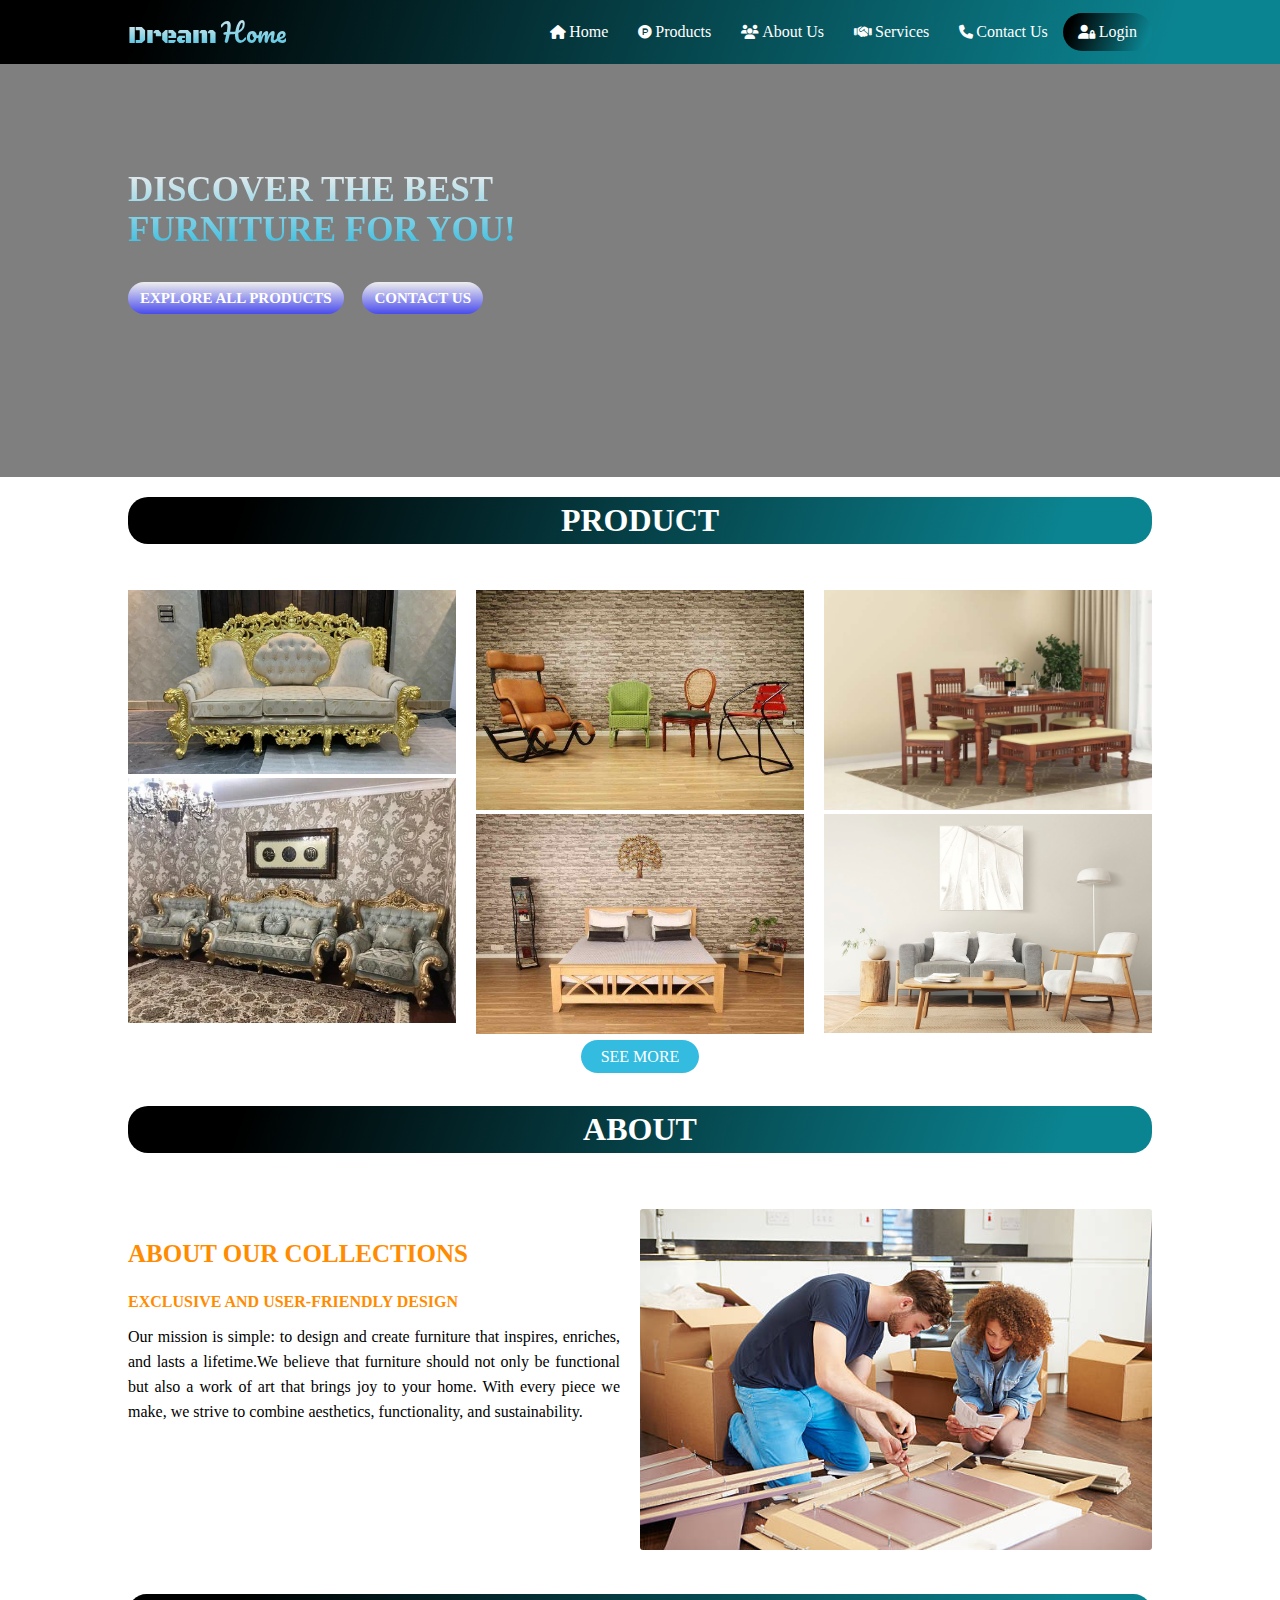
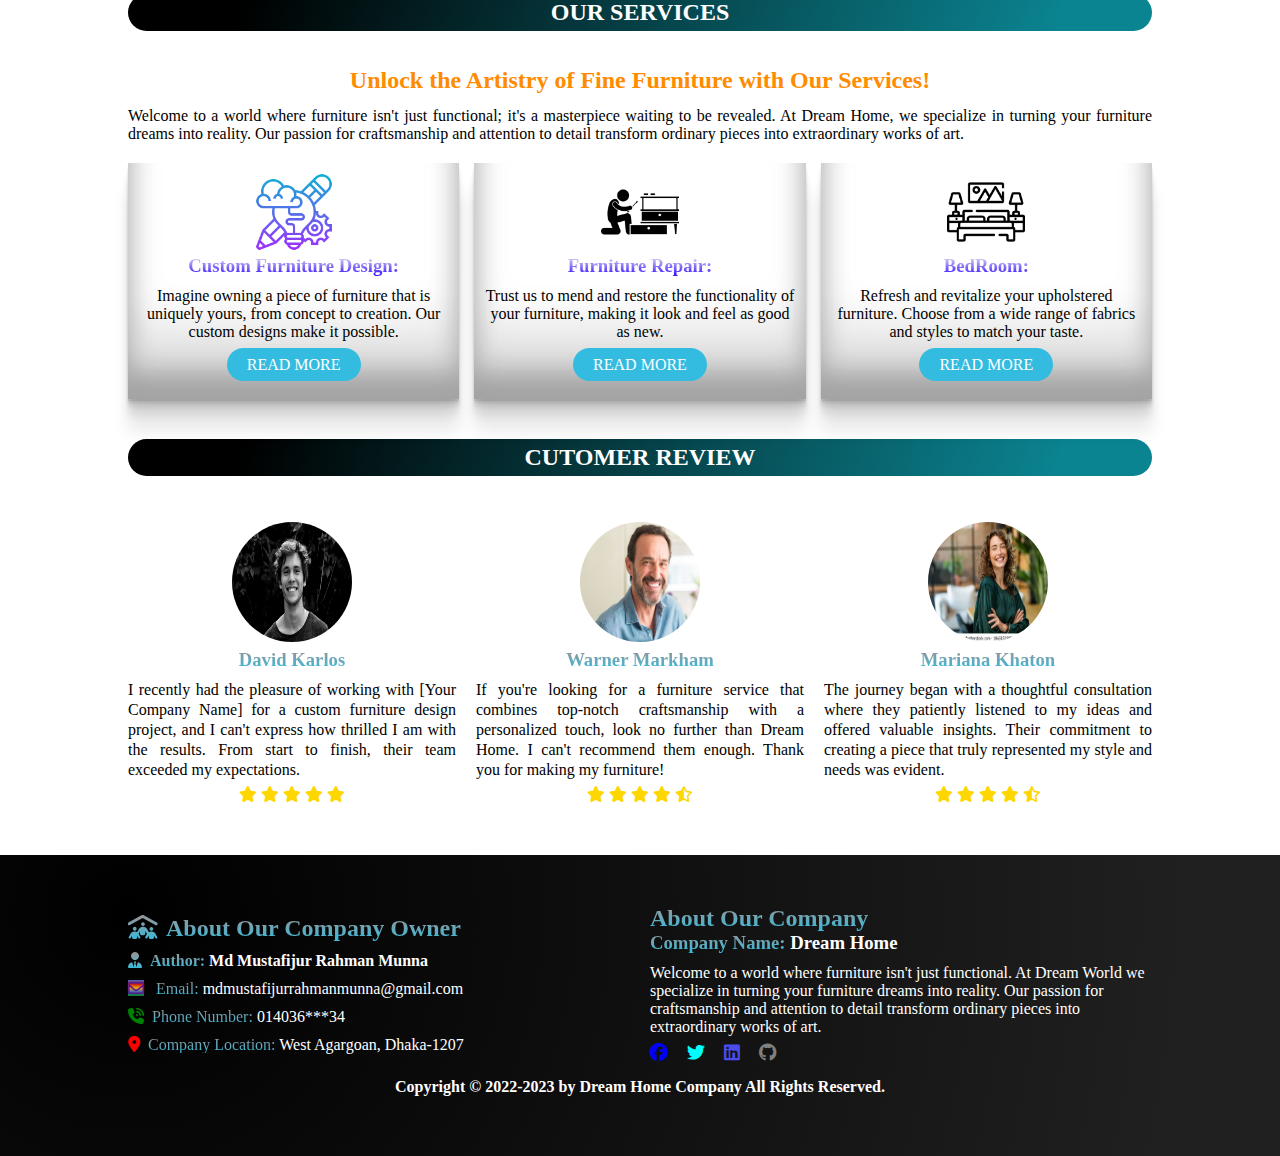
==== index.html @ e3e9b52a "service page compelet" ====
<!DOCTYPE html>
<html lang="en">

<head>
    <meta charset="UTF-8">
    <meta name="viewport" content="width=device-width, initial-scale=1.0">
    <title>Dream Home</title>
    <link rel="stylesheet" href="../css/style.css">
    <link rel="shortcut icon" href="/img/myPhoto/IMG_20230511_131146 (3).jpg" type="image/x-icon">
    <!-- font awesome link with js script formate  -->
    <!-- <script src="https://kit.fontawesome.com/9ce82b2c02.js" crossorigin="anonymous"></script> -->
    <!-- font awesome with css link  -->
    <!-- <link rel="stylesheet" href="path/to/font-awesome/css/font-awesome.min.css"> -->
    <link rel="stylesheet" href="https://cdnjs.cloudflare.com/ajax/libs/font-awesome/6.4.2/css/all.min.css" />
</head>

<body>
    <!-- nav bar start  -->
    <nav>
        <div class="container">
            <div class="nav_container">
                <!-- Logo part -->
                <div class="logo">
                    <a href="/"><span class="first">Dream</span> <span class="last">Home</span></a>
                </div>

                <!-- menu part -->
                <div class="main_menu">
                    <ul>
                        <li><a href="/"><i class="fa-solid fa-house icons"></i>Home</a></li>
                        <!-- <li><a href="#"><i class="fa-regular fa-id-badge icons"></i>Gallery</a></li> -->
                        <li><a href="/products.html"><i class="fa-brands fa-product-hunt icons"></i>Products</a></li>
                        <li><a href="/about.html"><i class="fa-solid fa-users icons"></i>About Us</a></li>
                        <li><a href="/services.html"><i class="fa-solid fa-handshake icons"></i>Services</a></li>
                        <li><a href="/contact.html"><i class="fa-solid fa-phone icons"></i>Contact Us</a></li>
                        <li><a href="/login.html" class="active"><i class="fa-solid fa-user-lock icons"></i>Login</a></li>
                    </ul>
                </div>
            </div>
        </div>
    </nav>
    <!-- navbar end  -->

    <main>
        <!-- banner part start -->
        <section id="banner">
            <div class="banner_overlay">
                <div class="container">
                    <div class="banner_content">
                        <h1>Discover The Best <br> Furniture For You!</h1>
                        <div class="btn_icon">
                            <a href="#">Explore All Products</a>
                            <a class="contact" href="#">Contact Us</a>
                        </div>
                    </div>
                </div>
            </div>
        </section>
        <!-- banner part end -->

        <!-- product part start  -->
        <section id="product">
            <div class="container">
                <!-- heading  -->
                <div class="product_heading">
                    <h1>product</h1>
                </div>

                <!-- funny part -->
                <div class="funny">
                    <div class="child_funny funny1"></div>
                    <div class="child_funny funny2"></div>
                    <div class="child_funny funny3"></div>
                </div>

                <div class="product_main">
                    <!-- first product div  -->
                    <div class="product_first img_width">
                        <img src="/img/gallery/sofa2.jpg" alt="">
                        <img src="/img/gallery/sofa.jpg" alt="">
                    </div>

                    <!-- second prodcut div  -->
                    <div class="product_second img_width">
                        <img src="/img/gallery/vyom-design-chairs_1.jpg" alt="">
                        <img src="/img/gallery/vyom-design-bed-wood.jpg" alt="">
                        <!-- <img src="/img/gallery/T4FCFFS3.jpg" alt=""> -->
                    </div>

                    <!-- third product div  -->
                    <div class="product_third img_width">
                        <img src="/img/gallery/muskan1.jpg" alt="">
                        <img src="/img/gallery/p-464-td-0170-04_1.jpg" alt="">
                    </div>

                </div>

                <div class="seeMore">
                    <a href="#">see more</a>
                </div>

            </div>
        </section>
        <!-- product part end  -->

        <!-- about part start  -->
        <section id="about">
            <div class="container">
                <!-- heading  -->
                <div class="about_heading">
                    <h1>About</h1>
                </div>

                <!-- funny part -->
                <div class="funny">
                    <div class="child_funny funny1"></div>
                    <div class="child_funny funny2"></div>
                    <div class="child_funny funny3"></div>
                </div>

                <div class="main_about">
                    <div class="about_content">
                        <h3 class="collection">ABOUT OUR COLLECTIONS</h3>
                        <p class="about_titel">EXCLUSIVE AND USER-FRIENDLY DESIGN</p>
                        <p>Our mission is simple: to design and create furniture that inspires, enriches, and lasts a
                            lifetime.We believe that furniture should not only be functional but also a work of art
                            that brings joy to your home. With every piece we make, we strive to combine aesthetics,
                            functionality, and sustainability.</p>
                    </div>
                    <div class="about_img">
                        <img src="/img/furnitureCreate.jpg" alt="">
                        <div class="about_overlay"></div>
                    </div>
                </div>
            </div>
            <div class="clear"></div>
        </section>
        <!-- about part end  -->
        <!-- service part start  -->
        <section id="service">
            <div class="container">
                <!-- heading  -->
                <div class="service_heading">
                    <h2>our services</h2>
                </div>

                <!-- funny part -->
                <div class="funny">
                    <div class="child_funny funny1"></div>
                    <div class="child_funny funny2"></div>
                    <div class="child_funny funny3"></div>
                </div>

                <div class="service_heading_content">
                    <h2 class="service_titel">
                        Unlock the Artistry of Fine Furniture with Our Services!
                    </h2>
                    <p>Welcome to a world where furniture isn't just functional; it's a masterpiece waiting to be
                        revealed. At Dream Home, we specialize in turning your furniture dreams into reality.
                        Our passion for craftsmanship and attention to detail transform ordinary pieces into
                        extraordinary works of art.</p>
                </div>

                <div class="service_main">
                    <div class="service_card">
                        <img src="/img/icons/design-thinking.png" alt="">
                        <h3>Custom Furniture Design:</h3>
                        <p> Imagine owning a piece of furniture that is uniquely yours, from concept to creation.
                            Our
                            custom designs make it possible.</p>
                        <div class="readMore">
                            <a href="#">Read More</a>
                        </div>
                    </div>

                    <div class="service_card middel_card">
                        <img src="/img/icons/man.png" alt="">
                        <h3>Furniture Repair:</h3>
                        <p> Trust us to mend and restore the functionality of your furniture, making it look and feel as
                            good as new.</p>
                        <div class="readMore">
                            <a href="#">Read More</a>
                        </div>
                    </div>

                    <div class="service_card">
                        <img src="/img/icons/bedroom.png" alt="">
                        <h3>BedRoom: </h3>
                        <p>Refresh and revitalize your upholstered furniture. Choose from a wide range of fabrics and
                            styles to match your taste.</p>
                        <div class="readMore">
                            <a href="#">Read More</a>
                        </div>
                    </div>


                </div>
            </div>
        </section>
        <!-- service part end  -->

        <!-- customer review part start  -->
        <section id="customer">
            <div class="container">
                <!-- heading  -->
                <div class="about_heading">
                    <h2>Cutomer Review</h2>
                </div>

                <!-- funny part -->
                <div class="funny">
                    <div class="child_funny funny1"></div>
                    <div class="child_funny funny2"></div>
                    <div class="child_funny funny3"></div>
                </div>

                <div class="customer_main">
                    <div class="cutomer_review">
                        <div class="customer_img">
                            <img src="/img/cutomer1.jpg" alt="">
                        </div>
                        <div class="customer_content">
                            <h3>David Karlos</h3>
                            <p>I recently had the pleasure of working with [Your Company Name] for a custom furniture
                                design
                                project, and I can't express how thrilled I am with the results. From start to finish,
                                their
                                team exceeded my expectations.</p>
                        </div>
                        <div class="star_icon">
                            <i class="fa-solid fa-star"></i>
                            <i class="fa-solid fa-star"></i>
                            <i class="fa-solid fa-star"></i>
                            <i class="fa-solid fa-star"></i>
                            <i class="fa-solid fa-star"></i>
                        </div>
                    </div>

                    <div class="cutomer_review">
                        <div class="customer_img">
                            <img src="/img/customer2.jpg" alt="">
                        </div>
                        <div class="customer_content">
                            <h3>Warner Markham</h3>
                            <p>If you're looking for a furniture service that combines top-notch craftsmanship with a
                                personalized touch, look no further than Dream Home. I can't recommend them
                                enough. Thank you for making my furniture!</p>
                        </div>
                        <div class="star_icon">
                            <i class="fa-solid fa-star"></i>
                            <i class="fa-solid fa-star"></i>
                            <i class="fa-solid fa-star"></i>
                            <i class="fa-solid fa-star"></i>
                            <i class="fa-regular fa-star-half-stroke"></i>
                        </div>
                    </div>

                    <div class="cutomer_review">
                        <div class="customer_img">
                            <img src="/img/cutomer3.jpg" alt="">
                        </div>
                        <div class="customer_content">
                            <h3>Mariana Khaton</h3>
                            <p>The journey began with a thoughtful consultation where they patiently listened to my
                                ideas and offered valuable insights. Their commitment to creating a piece that truly
                                represented my style and needs was evident.</p>
                        </div>
                        <div class="star_icon">
                            <i class="fa-solid fa-star"></i>
                            <i class="fa-solid fa-star"></i>
                            <i class="fa-solid fa-star"></i>
                            <i class="fa-solid fa-star"></i>
                            <i class="fa-regular fa-star-half-stroke"></i>
                        </div>
                    </div>

                </div>
            </div>
        </section>
        <!-- customer review part end -->
    </main>

    <!-- footer page start  -->
    <footer>
        <div class="container">
            <div class="footer_container">
                <div class="footer_main">
                    <div class="footer_info">
                        <!-- <div class="own_img">
                            <img src="/img/myPhoto/IMG_20230511_131146 (3).jpg" alt="">
                        </div> -->
                        <div class="own_content">
                            <h2 class="company_titel"><i class="fa-solid fa-people-roof"></i>About Our Company Owner
                            </h2>
                            <h4><span class="company_titel"><i class="fa-solid fa-user-tie"></i>Author: </span><span>Md
                                    Mustafijur Rahman Munna</span></h4>
                            <a href=""><i class="fa-regular fa-envelope"></i> <span class="company_titel">Email: </span>
                                <span style="color: white;">mdmustafijurrahmanmunna@gmail.com</span></a>
                            <p><i class="fa-solid fa-phone-volume"></i><span class="company_titel">Phone Number:
                                </span>014036***34</p>
                            <p><i class="fa-solid fa-location-dot"></i><span class="company_titel">Company
                                    Location:</span>
                                West Agargoan, Dhaka-1207</p>
                        </div>
                    </div>
                    <div class="footer_info">
                        <div class="company_details">
                            <h2 class="company_titel">About Our Company</h2>
                            <h3><span class="company_titel">Company Name:</span> Dream Home</h3>
                            <p>Welcome to a world where furniture isn't just functional. At Dream World we specialize in
                                turning your furniture dreams into reality. Our passion for craftsmanship and attention
                                to
                                detail transform ordinary pieces into extraordinary works of art.</p>

                            <div class="socal_icon">
                                <a href="https://www.facebook.com/"> <i class="fa-brands fa-facebook"></i></a>
                                <a href="https://twitter.com/"><i class="fa-brands fa-twitter"></i></a>
                                <a href="https://www.linkedin.com/"><i class="fa-brands fa-linkedin"></i></a>
                                <a href="https://github.com/"><i class="fa-brands fa-github"></i></a>
                            </div>
                        </div>
                    </div>
                </div>
                <h4 class="privacy">Copyright &copy; 2022-2023 by Dream Home Company All Rights Reserved.</h4>
            </div>
        </div>
    </footer>
    <!-- footer page end -->
</body>


</html>
---- css/style.css ----
@import url('https://fonts.googleapis.com/css2?family=Black+Ops+One&family=Pacifico&display=swap');
/* font-family: 'Black Ops One', cursive;
font-family: 'Pacifico', cursive; */

* {
    padding: 0;
    margin: 0;
    outline: 0;
}

body {
    box-sizing: border-box;
    /* background: radial-gradient(circle at 10% 20%, rgb(0, 0, 0) 0%, rgb(32, 32, 32) 90.2%); */
}

.first {
    font-family: 'Black Ops One', cursive;
    background: -webkit-linear-gradient(#eee, #33bcdf);
    -webkit-background-clip: text;
    -webkit-text-fill-color: transparent;
    font-size: 25px;
}

.last {
    background: -webkit-linear-gradient(#eee, #33bcdf);
    -webkit-background-clip: text;
    -webkit-text-fill-color: transparent;
    font-family: 'Pacifico', cursive;
    font-size: 25px;
}

ul {
    list-style: none;
}

a,
a:hover {
    text-decoration: none;
}

nav {
    width: 100%;
    background: linear-gradient(109.6deg, rgb(0, 0, 0) 11.2%, rgb(11, 132, 145) 91.1%);
    position: fixed;
}

.container {
    width: 80%;
    margin: 0 auto;
}

.nav_container {
    display: flex;
    justify-content: space-between;
    align-items: center;
    padding: 10px 0;
}

.main_menu ul {
    display: flex;
    justify-content: center;
    align-items: center;
}

/* .main_menu ul li {
    margin-right: 2px;

} */

.main_menu ul li a {
    color: white;
    display: block;
    padding: 10px 15px;
    border-radius: 20px;

}

.main_menu ul li a:hover,
.active {
    background: linear-gradient(109.6deg, rgb(0, 0, 0) 11.2%, rgb(11, 132, 145) 91.1%);
}

.main_menu ul li a:focus {
    background: linear-gradient(109.6deg, rgb(0, 0, 0) 11.2%, rgb(11, 132, 145) 91.1%);
}

.icons {
    color: white;
    margin-right: 3px;
    font-size: 14px;
}


#banner {
    animation: munna 3.5s ease-in-out 0.3s infinite alternate;
    margin-bottom: 20px;
}

.banner_overlay {
    padding: 170px 0;
    background-color: rgba(0, 0, 0, 0.5);
}


@keyframes munna {
    from {
        /* background-color: brown; */
        background-image: url(/img/banner3.jpg);
        background-repeat: no-repeat;
        background-position: center;
        background-size: cover;
        object-fit: cover;
    }

    to {
        /* background-color: darkmagenta; */
        background-image: url(/img/banner.jpg);
        background-repeat: no-repeat;
        background-position: center;
        background-size: cover;
        object-fit: cover;
    }
}

.banner_content h1 {
    text-transform: uppercase;
    font-size: 35px;
    background: -webkit-linear-gradient(#eee, #33bcdf);
    -webkit-background-clip: text;
    -webkit-text-fill-color: transparent;
    margin-bottom: 40px;
}

.banner_content a {
    /* background:linear-gradient(#007991, #78ffd6); */
    background: -webkit-linear-gradient(#eee, #4a4cec);
    padding: 8px 12px;
    border-radius: 30px;
    color: white;
    font-weight: bold;
    transition: all linear 0.5s;
}

.banner_content a:hover {
    color: blue;
    background: linear-gradient(68.6deg, rgb(252, 165, 241) 1.8%, rgb(181, 255, 255) 100.5%);
    transition: all linear 0.5s;
}

.btn_icon {
    text-transform: uppercase;
    font-size: 15px;
}

.contact {
    margin-left: 15px;
}

/* banner part end  */

#product {
    margin-bottom: 40px;
}

.product_heading,
.about_heading,
.service_heading {
    width: 100%;
    text-align: center;
    background: linear-gradient(109.6deg, rgb(0, 0, 0) 11.2%, rgb(11, 132, 145) 91.1%);
    border-radius: 20px;
    /* background: -webkit-linear-gradient(#eee, #33bcdf); */
    padding: 5px 0;
    color: white;
    text-transform: uppercase;
}

.funny {
    width: 100%;
    display: inline-flex;
    justify-content: center;
    align-items: center;
    margin: 8px 0;
}


.funny1 {
    animation: munna1 0.5s ease-in-out 0.3s infinite alternate;
    width: 20px;
    height: 20px;
    border-radius: 50%;
}

.funny2 {
    animation: munna2 0.5s ease-in-out 0.3s infinite alternate;
    width: 20px;
    height: 20px;
    border-radius: 50%;
    margin: 0 8px;
}

.funny3 {
    animation: munna3 0.5s ease-in-out 0.3s infinite alternate;
    width: 20px;
    height: 20px;
    border-radius: 50%;
}

/* animation part  */

@keyframes munna1 {
    from {
        background: linear-gradient(109.6deg, rgb(0, 0, 0) 11.2%, rgb(11, 132, 145) 91.1%)
    }

    to {
        background: linear-gradient(109.6deg, rgb(0, 0, 0) 11.2%, rgb(35, 184, 102) 91.1%);
    }
}


@keyframes munna2 {
    from {

        background: linear-gradient(109.6deg, rgb(0, 0, 0) 11.2%, rgb(35, 184, 102) 91.1%);
    }

    to {
        background: linear-gradient(109.6deg, rgb(0, 0, 0) 11.2%, rgb(11, 132, 145) 91.1%);
    }
}

@keyframes munna3 {
    from {
        background: linear-gradient(109.6deg, rgb(0, 0, 0) 11.2%, rgb(11, 132, 145) 91.1%);
    }

    to {
        background: linear-gradient(109.6deg, rgb(55, 35, 236) 11.2%, rgb(66, 229, 235) 91.1%);
    }
}

/* animation part end  */

.product_main {
    /* width: 100%; */
    /* height: 100vh; */
    display: flex;
    margin-top: 10px;
    flex-wrap: wrap;
}

.product_first {
    width: 32%;
}

.product_second {
    width: 32%;
    margin: 0 2%;
}

.product_third {
    width: 32%;
}

.img_width img {
    width: 100%;
}

.seeMore {
    text-align: center;
    margin: 10px 0;
}

.seeMore a {
    color: white;
    background-color: #33bcdf;
    padding: 8px 20px;
    border-radius: 30px;
    text-transform: uppercase;
}

.seeMore a:hover {
    background: linear-gradient(68.6deg, rgb(252, 165, 241) 1.8%, rgb(181, 255, 255) 100.5%);
    color: blue;
}

/* product style end  */

/* about style start  */

#about {
    margin-bottom: 40px;
}

.main_about {
    /* display: flex;
    justify-content: center;
    align-items: center; */
    margin-top: 20px;
}

/* extra work  */
.clear {
    clear: both;
}

/* extra work  */

.about_content {
    float: left;
    width: 50%;
    line-height: 50px;
    margin-top: 20px;
}

.about_content p {
    text-align: justify;
    padding-right: 20px;
    line-height: 25px;
}

.collection {
    color: darkorange;
    font-size: 25px;
}

.about_titel {
    color: darkorange;
    font-weight: bold;
}

.about_content h3 {
    margin-bottom: 8px;
}

.about_img {
    width: 50%;
    float: left;
    /* position: relative; */
}

.about_img img {
    width: 100%;
    border-radius: 3px;
}

.about_overlay {
    /* position: absolute; */
    top: 0;
    left: 0;
    width: 100%;
    height: 100%;
    background-color: rgba(0, 0, 0, 0.5);
    border-radius: 3px;
    /* transform: scale(0);
    overflow: hidden;
    transition: all linear 0.7; */
}

/* .about_img:hover .about_overlay{
    transform: scale(1);
    transition: all linear 0.7;
} */

/* about part end  */

/* service part start  */

#service {
    margin-bottom: 40px;
}

.service_heading_content {
    margin-bottom: 5px;
}

.service_heading_content p {
    text-align: justify;
}

.service_titel {
    color: darkorange;
    padding-bottom: 3px;
    text-align: center;
}

.service_main {
    display: grid;
    grid-template-columns: repeat(3, 1fr);
    gap: 15px;
    margin-top: 20px;
}

.service_card {
    text-align: center;
    padding: 10px;
    /* box-shadow: rgba(50, 50, 93, 0.25) 0px 30px 60px -12px inset, rgba(0, 0, 0, 0.3) 0px 18px 36px -18px inset; */
    /* box-shadow: rgba(0, 0, 0, 0.56) 0px 22px 70px 4px; */
    /* box-shadow: rgba(0, 0, 0, 0.35) 0px 5px 15px; */
    box-shadow: rgba(0, 0, 0, 0.17) 0px -23px 25px 0px inset, rgba(0, 0, 0, 0.15) 0px -36px 30px 0px inset, rgba(0, 0, 0, 0.1) 0px -79px 40px 0px inset, rgba(0, 0, 0, 0.06) 0px 2px 1px, rgba(0, 0, 0, 0.09) 0px 4px 2px, rgba(0, 0, 0, 0.09) 0px 8px 4px, rgba(0, 0, 0, 0.09) 0px 16px 8px, rgba(0, 0, 0, 0.09) 0px 32px 16px;
    transition: transform .2s;
    
}

.service_card:hover {
    transform: scale(1.05);
}

.service_card img {
    width: 25%;
}

.service_card h3 {
    background: -webkit-linear-gradient(#eee, #2600ff);
    -webkit-background-clip: text;
    -webkit-text-fill-color: transparent;
}

.readMore {
    margin: 15px 0;
}

.readMore a {
    margin-top: 15px;
    color: white;
    background-color: #33bcdf;
    padding: 8px 20px;
    border-radius: 30px;
    text-transform: uppercase;
}

.readMore a:hover {
    background: linear-gradient(68.6deg, rgb(252, 165, 241) 1.8%, rgb(181, 255, 255) 100.5%);
    color: blue;
}

/* service part end */

/* customer review style start */

#customer {
    margin-bottom: 40px;
}

.customer_main {
    display: grid;
    grid-template-columns: repeat(3, 1fr);
    gap: 20px;
    text-align: center;
    line-height: 20px;
}

.cutomer_review {
    margin: 10px 0;
}

.customer_img {
    width: 120px;
    height: 120px;
    margin: 0 auto;
    padding-bottom: 5px;
}

.customer_img img {
    width: 100%;
    height: 100%;
    border-radius: 50%;
}

.customer_content p {
    text-align: justify;
    padding-bottom: 5px;
}

.customer_content h3 {
    margin: 3px 0;
    background: -webkit-linear-gradient(#9c9393, #33bcdf);
    -webkit-background-clip: text;
    -webkit-text-fill-color: transparent;
}

.star_icon {
    color: gold;
}

/* customer review style end */

/* footer section start  */
footer {
    background: radial-gradient(circle at 10% 20%, rgb(0, 0, 0) 0%, rgb(32, 32, 32) 90.2%);
    width: 100%;
    /* height: 280px; */
}

.footer_container {
    padding: 50px 0;
}

.footer_main {
    display: grid;
    grid-template-columns: repeat(2, 1fr);
    gap: 20px;
    color: white;
    align-items: center;

}

.own_content h2,
h4 {
    margin-bottom: 10px;
}

.own_content a,
p {
    margin-top: 10px;
}

.company_titel {
    background: -webkit-linear-gradient(#9c9393, #33bcdf);
    -webkit-background-clip: text;
    -webkit-text-fill-color: transparent;
}

.fa-people-roof {
    margin-right: 8px;
    color: darkorange;
}

.fa-user-tie {
    margin-right: 8px;
    color: cadetblue;
}

.fa-envelope {
    margin-right: 8px;
    background: linear-gradient(rgb(62, 101, 207), rgb(199, 22, 16), rgb(242, 166, 12), rgb(59, 96, 196), rgb(8, 133, 27));
}

.fa-phone-volume {
    margin-right: 8px;
    color: green;
}

.fa-location-dot {
    margin-right: 8px;
    color: red;
}

.socal_icon {
    margin-top: 8px;
}

.socal_icon .fa-brands {
    padding-right: 15px;
    font-size: 18px;
}

.fa-facebook {
    color: blue;
}

.fa-twitter {
    color: cyan;
}

.fa-linkedin {
    color: #4a4cec;
}

.fa-github {
    color: gray;
}

.privacy {
    color: white;
    text-align: center;
    margin-top: 15px;
}

/* footer section end */


/* multipage produc style start  */
#multi_product {
    padding-top: 80px;
}

.product_cards {
    display: grid;
    grid-template-columns: repeat(3, 1fr);
    gap: 20px;
    /* display: flex;
    justify-content: space-between;
    align-items: center;
    flex-wrap: wrap; */
}

.product_card {
    box-shadow: rgba(0, 0, 0, 0.25) 0px 54px 55px, rgba(0, 0, 0, 0.12) 0px -12px 30px, rgba(0, 0, 0, 0.12) 0px 4px 6px, rgba(0, 0, 0, 0.17) 0px 12px 13px, rgba(0, 0, 0, 0.09) 0px -3px 5px;
    padding: 10px;
    border-radius: 20px;
    margin: 10px 0;
    /* align-items: center; */
    display: flex;
    flex-direction: column;
}

.product_card img {
    width: 100%;
    height: 200px;
    border-radius: 20px;
    margin-bottom: 10px;
}

.buy_btn {
    display: inline-flex;
    padding: 10px 30px;
    background-color: #33bcdf;
    border-radius: 30px;
    text-transform: uppercase;
    font-weight: bold;
}

.btn {
    text-align: center;
    margin-top: auto;
    padding-top: 10px;
}

/* 
.buy_btn a {
    color: white;
} */

.buy_btn:hover {
    background: linear-gradient(68.6deg, rgb(252, 165, 241) 1.8%, rgb(181, 255, 255) 100.5%);
    color: blue;
}

/* multipage produc style end */

/* multi service style start  */
.multi_service{
    padding-top: 80px;
}
/* multi service style end */
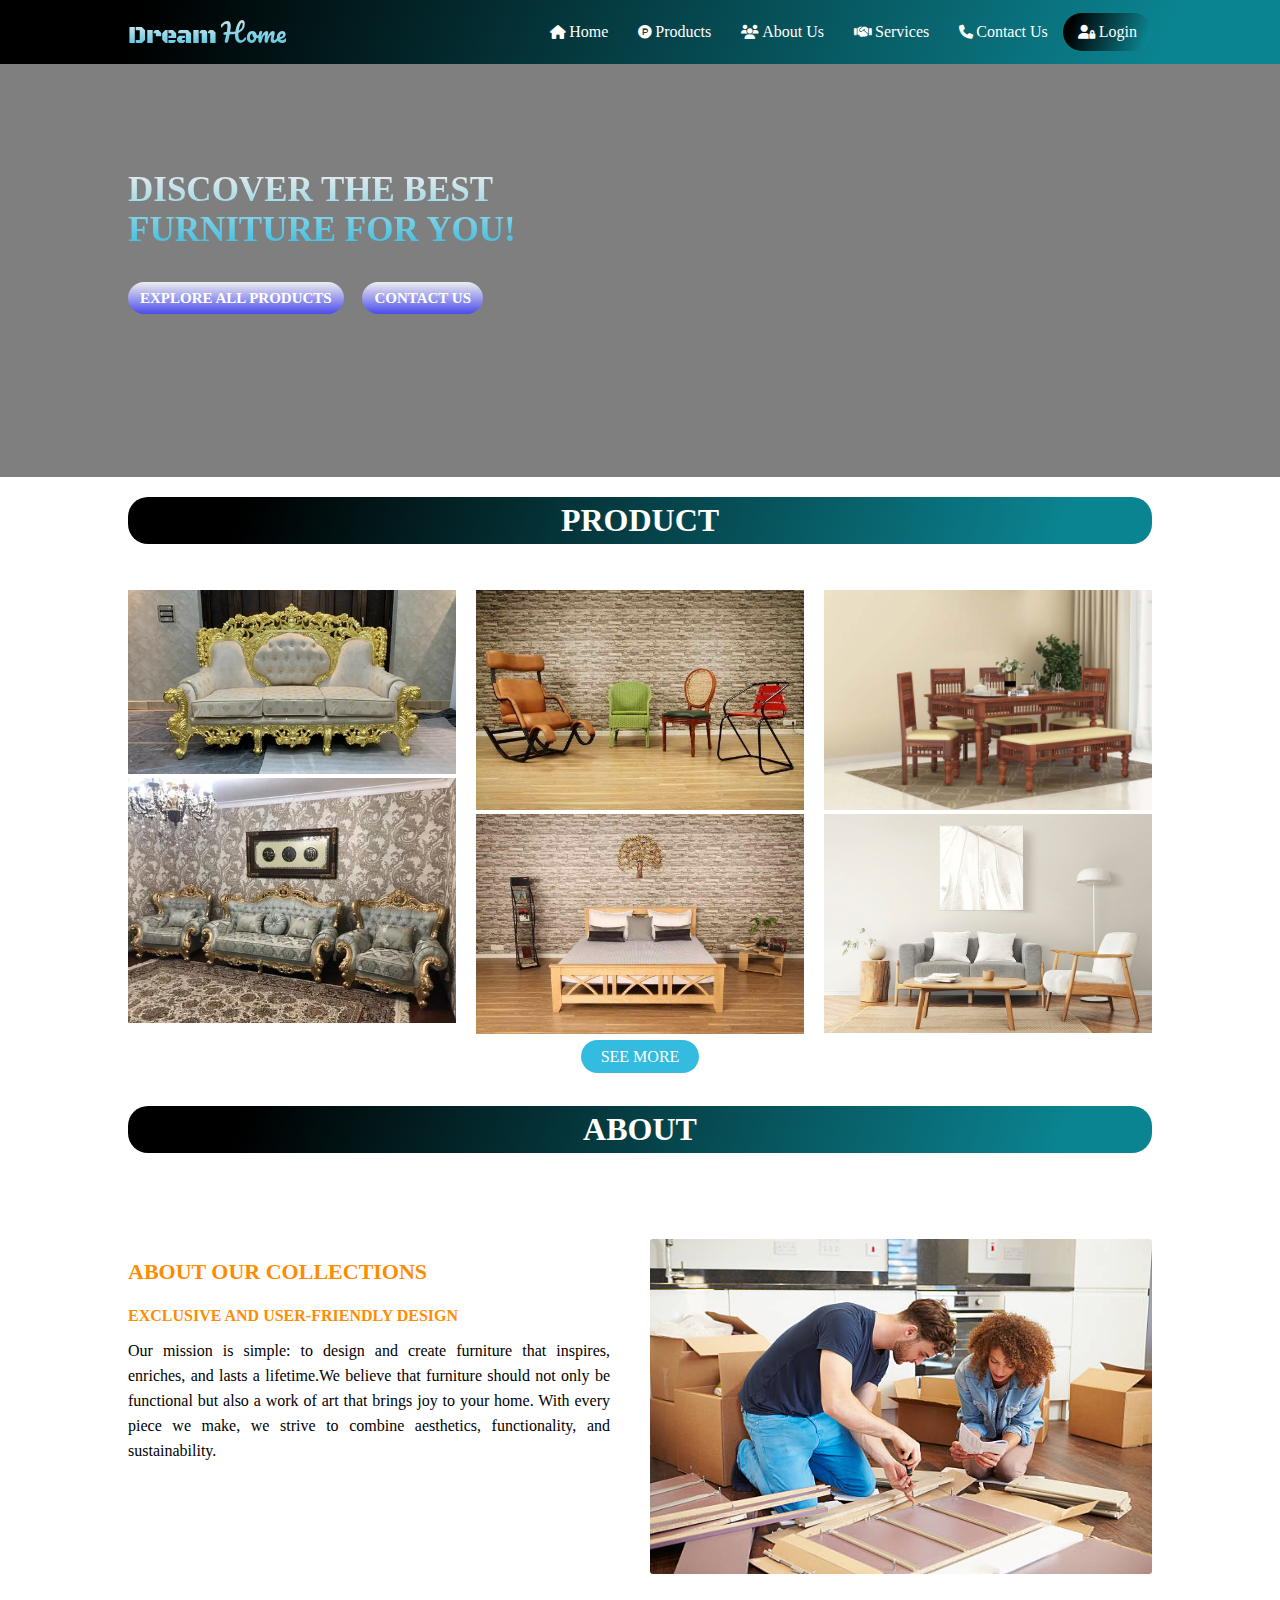
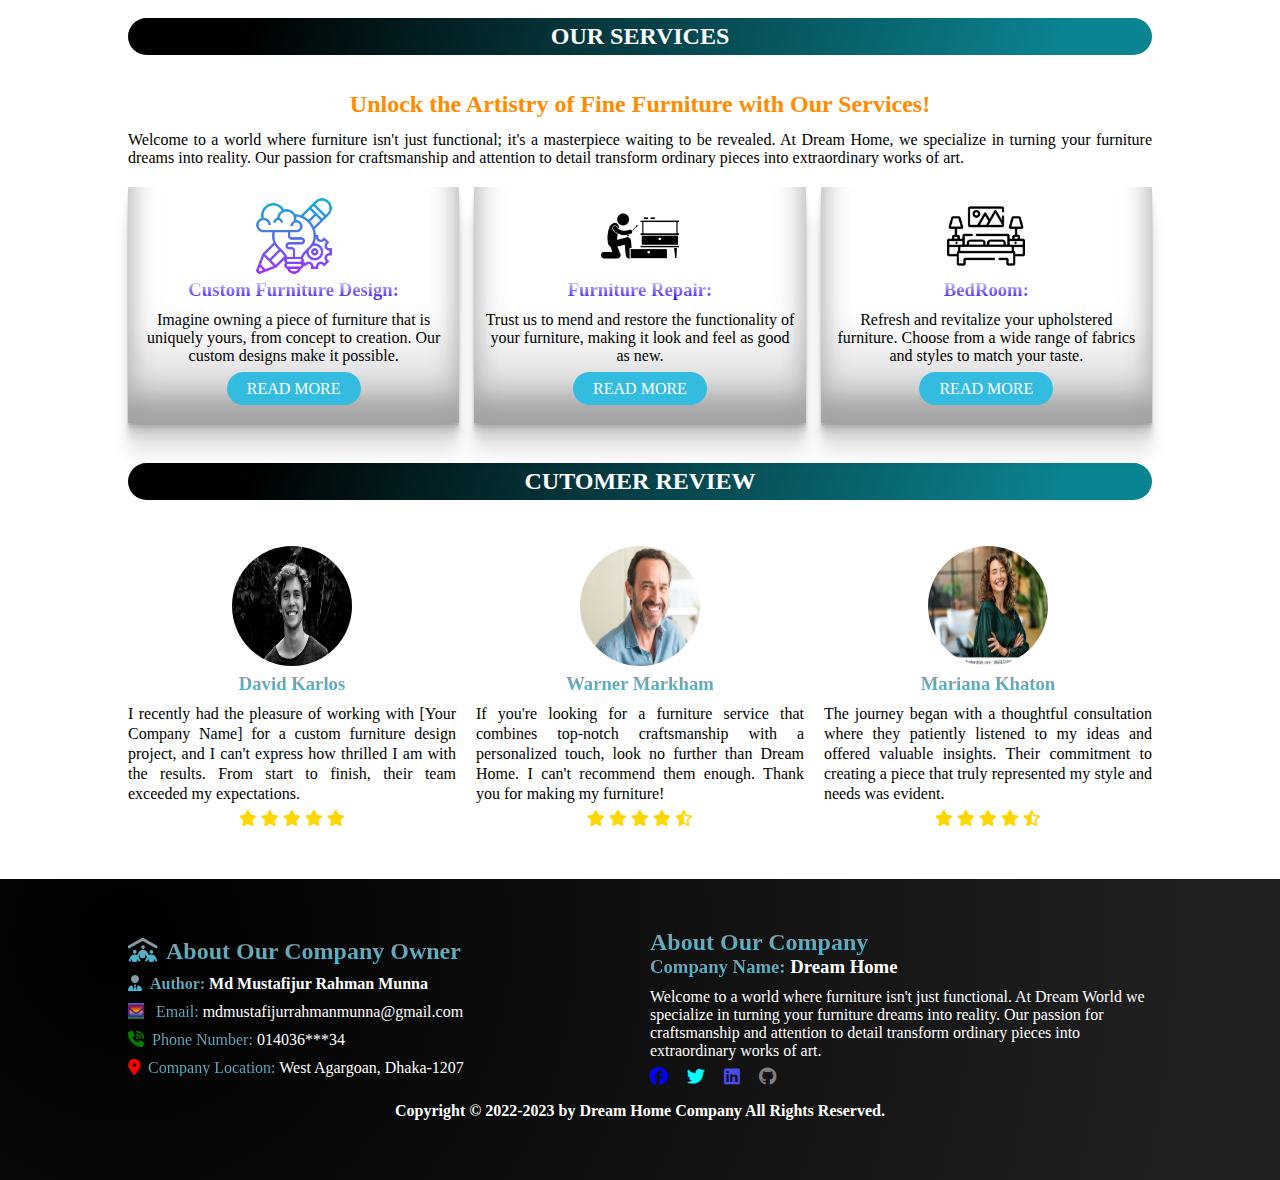
==== commit a071209f: "css update" ====
--- a/index.html
+++ b/index.html
@@ -5,7 +5,7 @@
     <meta charset="UTF-8">
     <meta name="viewport" content="width=device-width, initial-scale=1.0">
     <title>Dream Home</title>
-    <link rel="stylesheet" href="../css/style.css">
+    <link rel="stylesheet" href="style.css">
     <link rel="shortcut icon" href="/img/myPhoto/IMG_20230511_131146 (3).jpg" type="image/x-icon">
     <!-- font awesome link with js script formate  -->
     <!-- <script src="https://kit.fontawesome.com/9ce82b2c02.js" crossorigin="anonymous"></script> -->
--- a/style.css
+++ b/style.css
@@ -0,0 +1,647 @@
+@import url('https://fonts.googleapis.com/css2?family=Black+Ops+One&family=Pacifico&display=swap');
+/* font-family: 'Black Ops One', cursive;
+font-family: 'Pacifico', cursive; */
+
+* {
+    padding: 0;
+    margin: 0;
+    outline: 0;
+}
+
+body {
+    box-sizing: border-box;
+    /* background: radial-gradient(circle at 10% 20%, rgb(0, 0, 0) 0%, rgb(32, 32, 32) 90.2%); */
+}
+
+.first {
+    font-family: 'Black Ops One', cursive;
+    background: -webkit-linear-gradient(#eee, #33bcdf);
+    -webkit-background-clip: text;
+    -webkit-text-fill-color: transparent;
+    font-size: 25px;
+}
+
+.last {
+    background: -webkit-linear-gradient(#eee, #33bcdf);
+    -webkit-background-clip: text;
+    -webkit-text-fill-color: transparent;
+    font-family: 'Pacifico', cursive;
+    font-size: 25px;
+}
+
+ul {
+    list-style: none;
+}
+
+a,
+a:hover {
+    text-decoration: none;
+}
+
+nav {
+    width: 100%;
+    background: linear-gradient(109.6deg, rgb(0, 0, 0) 11.2%, rgb(11, 132, 145) 91.1%);
+    position: fixed;
+}
+
+.container {
+    width: 80%;
+    margin: 0 auto;
+}
+
+.nav_container {
+    display: flex;
+    justify-content: space-between;
+    align-items: center;
+    padding: 10px 0;
+}
+
+.main_menu ul {
+    display: flex;
+    justify-content: center;
+    align-items: center;
+}
+
+/* .main_menu ul li {
+    margin-right: 2px;
+
+} */
+
+.main_menu ul li a {
+    color: white;
+    display: block;
+    padding: 10px 15px;
+    border-radius: 20px;
+
+}
+
+.main_menu ul li a:hover,
+.active {
+    background: linear-gradient(109.6deg, rgb(0, 0, 0) 11.2%, rgb(11, 132, 145) 91.1%);
+}
+
+.main_menu ul li a:focus {
+    background: linear-gradient(109.6deg, rgb(0, 0, 0) 11.2%, rgb(11, 132, 145) 91.1%);
+}
+
+.icons {
+    color: white;
+    margin-right: 3px;
+    font-size: 14px;
+}
+
+
+#banner {
+    animation: munna 3.5s ease-in-out 0.3s infinite alternate;
+    margin-bottom: 20px;
+}
+
+.banner_overlay {
+    padding: 170px 0;
+    background-color: rgba(0, 0, 0, 0.5);
+}
+
+
+@keyframes munna {
+    from {
+        /* background-color: brown; */
+        background-image: url(/img/banner3.jpg);
+        background-repeat: no-repeat;
+        background-position: center;
+        background-size: cover;
+        object-fit: cover;
+    }
+
+    to {
+        /* background-color: darkmagenta; */
+        background-image: url(/img/banner.jpg);
+        background-repeat: no-repeat;
+        background-position: center;
+        background-size: cover;
+        object-fit: cover;
+    }
+}
+
+.banner_content h1 {
+    text-transform: uppercase;
+    font-size: 35px;
+    background: -webkit-linear-gradient(#eee, #33bcdf);
+    -webkit-background-clip: text;
+    -webkit-text-fill-color: transparent;
+    margin-bottom: 40px;
+}
+
+.banner_content a {
+    /* background:linear-gradient(#007991, #78ffd6); */
+    background: -webkit-linear-gradient(#eee, #4a4cec);
+    padding: 8px 12px;
+    border-radius: 30px;
+    color: white;
+    font-weight: bold;
+    transition: all linear 0.5s;
+}
+
+.banner_content a:hover {
+    color: blue;
+    background: linear-gradient(68.6deg, rgb(252, 165, 241) 1.8%, rgb(181, 255, 255) 100.5%);
+    transition: all linear 0.5s;
+}
+
+.btn_icon {
+    text-transform: uppercase;
+    font-size: 15px;
+}
+
+.contact {
+    margin-left: 15px;
+}
+
+/* banner part end  */
+
+#product {
+    margin-bottom: 40px;
+}
+
+.product_heading,
+.about_heading,
+.service_heading {
+    width: 100%;
+    text-align: center;
+    background: linear-gradient(109.6deg, rgb(0, 0, 0) 11.2%, rgb(11, 132, 145) 91.1%);
+    border-radius: 20px;
+    /* background: -webkit-linear-gradient(#eee, #33bcdf); */
+    padding: 5px 0;
+    color: white;
+    text-transform: uppercase;
+}
+
+.funny {
+    width: 100%;
+    display: inline-flex;
+    justify-content: center;
+    align-items: center;
+    margin: 8px 0;
+}
+
+
+.funny1 {
+    animation: munna1 0.5s ease-in-out 0.3s infinite alternate;
+    width: 20px;
+    height: 20px;
+    border-radius: 50%;
+}
+
+.funny2 {
+    animation: munna2 0.5s ease-in-out 0.3s infinite alternate;
+    width: 20px;
+    height: 20px;
+    border-radius: 50%;
+    margin: 0 8px;
+}
+
+.funny3 {
+    animation: munna3 0.5s ease-in-out 0.3s infinite alternate;
+    width: 20px;
+    height: 20px;
+    border-radius: 50%;
+}
+
+/* animation part  */
+
+@keyframes munna1 {
+    from {
+        background: linear-gradient(109.6deg, rgb(0, 0, 0) 11.2%, rgb(11, 132, 145) 91.1%)
+    }
+
+    to {
+        background: linear-gradient(109.6deg, rgb(0, 0, 0) 11.2%, rgb(35, 184, 102) 91.1%);
+    }
+}
+
+
+@keyframes munna2 {
+    from {
+
+        background: linear-gradient(109.6deg, rgb(0, 0, 0) 11.2%, rgb(35, 184, 102) 91.1%);
+    }
+
+    to {
+        background: linear-gradient(109.6deg, rgb(0, 0, 0) 11.2%, rgb(11, 132, 145) 91.1%);
+    }
+}
+
+@keyframes munna3 {
+    from {
+        background: linear-gradient(109.6deg, rgb(0, 0, 0) 11.2%, rgb(11, 132, 145) 91.1%);
+    }
+
+    to {
+        background: linear-gradient(109.6deg, rgb(55, 35, 236) 11.2%, rgb(66, 229, 235) 91.1%);
+    }
+}
+
+/* animation part end  */
+
+.product_main {
+    /* width: 100%; */
+    /* height: 100vh; */
+    display: flex;
+    margin-top: 10px;
+    flex-wrap: wrap;
+}
+
+.product_first {
+    width: 32%;
+}
+
+.product_second {
+    width: 32%;
+    margin: 0 2%;
+}
+
+.product_third {
+    width: 32%;
+}
+
+.img_width img {
+    width: 100%;
+}
+
+.seeMore {
+    text-align: center;
+    margin: 10px 0;
+}
+
+.seeMore a {
+    color: white;
+    background-color: #33bcdf;
+    padding: 8px 20px;
+    border-radius: 30px;
+    text-transform: uppercase;
+}
+
+.seeMore a:hover {
+    background: linear-gradient(68.6deg, rgb(252, 165, 241) 1.8%, rgb(181, 255, 255) 100.5%);
+    color: blue;
+}
+
+/* product style end  */
+
+/* about style start  */
+
+#about {
+    margin-bottom: 40px;
+}
+
+.main_about {
+    /* display: flex;
+    justify-content: center;
+    align-items: center; */
+    margin-top: 20px;
+    display: grid;
+    grid-template-columns: repeat(2,1fr);
+    gap: 20px;
+    margin-top: 50px;
+}
+
+/* extra work  */
+
+/* extra work  */
+
+.about_content {
+    /* float: left;
+    width: 50%;
+    line-height: 50px;
+    margin-top: 20px; */
+    display: flex;
+    flex-direction: column;
+    margin-top: 20px; 
+}
+
+.about_content p {
+    text-align: justify;
+    padding-right: 20px;
+    line-height: 25px;
+}
+
+.collection {
+    color: darkorange;
+    font-size: 22px;
+}
+
+.about_titel {
+    color: darkorange;
+    font-weight: bold;
+}
+
+.about_content h3 {
+    margin-bottom: 8px;
+}
+
+/* .about_img {
+    width: 50%;
+    float: left;
+    /* position: relative; */
+/* } */ 
+
+.about_img img {
+    width: 100%;
+    border-radius: 3px;
+}
+
+
+
+/* .about_img:hover .about_overlay{
+    transform: scale(1);
+    transition: all linear 0.7;
+} */
+
+/* about part end  */
+
+/* service part start  */
+
+#service {
+    margin-bottom: 40px;
+}
+
+.service_heading_content {
+    margin-bottom: 5px;
+}
+
+.service_heading_content p {
+    text-align: justify;
+}
+
+.service_titel {
+    color: darkorange;
+    padding-bottom: 3px;
+    text-align: center;
+}
+
+.service_main {
+    display: grid;
+    grid-template-columns: repeat(3, 1fr);
+    gap: 15px;
+    margin-top: 20px;
+}
+
+.service_card {
+    text-align: center;
+    padding: 10px;
+    /* box-shadow: rgba(50, 50, 93, 0.25) 0px 30px 60px -12px inset, rgba(0, 0, 0, 0.3) 0px 18px 36px -18px inset; */
+    /* box-shadow: rgba(0, 0, 0, 0.56) 0px 22px 70px 4px; */
+    /* box-shadow: rgba(0, 0, 0, 0.35) 0px 5px 15px; */
+    box-shadow: rgba(0, 0, 0, 0.17) 0px -23px 25px 0px inset, rgba(0, 0, 0, 0.15) 0px -36px 30px 0px inset, rgba(0, 0, 0, 0.1) 0px -79px 40px 0px inset, rgba(0, 0, 0, 0.06) 0px 2px 1px, rgba(0, 0, 0, 0.09) 0px 4px 2px, rgba(0, 0, 0, 0.09) 0px 8px 4px, rgba(0, 0, 0, 0.09) 0px 16px 8px, rgba(0, 0, 0, 0.09) 0px 32px 16px;
+    transition: transform .2s;
+    
+}
+
+.service_card:hover {
+    transform: scale(1.05);
+}
+
+.service_card img {
+    width: 25%;
+}
+
+.service_card h3 {
+    background: -webkit-linear-gradient(#eee, #2600ff);
+    -webkit-background-clip: text;
+    -webkit-text-fill-color: transparent;
+}
+
+.readMore {
+    margin: 15px 0;
+}
+
+.readMore a {
+    margin-top: 15px;
+    color: white;
+    background-color: #33bcdf;
+    padding: 8px 20px;
+    border-radius: 30px;
+    text-transform: uppercase;
+}
+
+.readMore a:hover {
+    background: linear-gradient(68.6deg, rgb(252, 165, 241) 1.8%, rgb(181, 255, 255) 100.5%);
+    color: blue;
+}
+
+/* service part end */
+
+/* customer review style start */
+
+#customer {
+    margin-bottom: 40px;
+}
+
+.customer_main {
+    display: grid;
+    grid-template-columns: repeat(3, 1fr);
+    gap: 20px;
+    text-align: center;
+    line-height: 20px;
+}
+
+.cutomer_review {
+    margin: 10px 0;
+}
+
+.customer_img {
+    width: 120px;
+    height: 120px;
+    margin: 0 auto;
+    padding-bottom: 5px;
+}
+
+.customer_img img {
+    width: 100%;
+    height: 100%;
+    border-radius: 50%;
+}
+
+.customer_content p {
+    text-align: justify;
+    padding-bottom: 5px;
+}
+
+.customer_content h3 {
+    margin: 3px 0;
+    background: -webkit-linear-gradient(#9c9393, #33bcdf);
+    -webkit-background-clip: text;
+    -webkit-text-fill-color: transparent;
+}
+
+.star_icon {
+    color: gold;
+}
+
+/* customer review style end */
+
+/* footer section start  */
+footer {
+    background: radial-gradient(circle at 10% 20%, rgb(0, 0, 0) 0%, rgb(32, 32, 32) 90.2%);
+    width: 100%;
+    /* height: 280px; */
+}
+
+.footer_container {
+    padding: 50px 0;
+}
+
+.footer_main {
+    display: grid;
+    grid-template-columns: repeat(2, 1fr);
+    gap: 20px;
+    color: white;
+    align-items: center;
+
+}
+
+.own_content h2,
+h4 {
+    margin-bottom: 10px;
+}
+
+.own_content a,
+p {
+    margin-top: 10px;
+}
+
+.company_titel {
+    background: -webkit-linear-gradient(#9c9393, #33bcdf);
+    -webkit-background-clip: text;
+    -webkit-text-fill-color: transparent;
+}
+
+.fa-people-roof {
+    margin-right: 8px;
+    color: darkorange;
+}
+
+.fa-user-tie {
+    margin-right: 8px;
+    color: cadetblue;
+}
+
+.fa-envelope {
+    margin-right: 8px;
+    background: linear-gradient(rgb(62, 101, 207), rgb(199, 22, 16), rgb(242, 166, 12), rgb(59, 96, 196), rgb(8, 133, 27));
+}
+
+.fa-phone-volume {
+    margin-right: 8px;
+    color: green;
+}
+
+.fa-location-dot {
+    margin-right: 8px;
+    color: red;
+}
+
+.socal_icon {
+    margin-top: 8px;
+}
+
+.socal_icon .fa-brands {
+    padding-right: 15px;
+    font-size: 18px;
+}
+
+.fa-facebook {
+    color: blue;
+}
+
+.fa-twitter {
+    color: cyan;
+}
+
+.fa-linkedin {
+    color: #4a4cec;
+}
+
+.fa-github {
+    color: gray;
+}
+
+.privacy {
+    color: white;
+    text-align: center;
+    margin-top: 15px;
+}
+
+/* footer section end */
+
+
+/* multipage produc style start  */
+#multi_product {
+    padding-top: 80px;
+}
+
+.product_cards {
+    display: grid;
+    grid-template-columns: repeat(3, 1fr);
+    gap: 20px;
+    /* display: flex;
+    justify-content: space-between;
+    align-items: center;
+    flex-wrap: wrap; */
+}
+
+.product_card {
+    box-shadow: rgba(0, 0, 0, 0.25) 0px 54px 55px, rgba(0, 0, 0, 0.12) 0px -12px 30px, rgba(0, 0, 0, 0.12) 0px 4px 6px, rgba(0, 0, 0, 0.17) 0px 12px 13px, rgba(0, 0, 0, 0.09) 0px -3px 5px;
+    padding: 10px;
+    border-radius: 20px;
+    margin: 10px 0;
+    /* align-items: center; */
+    display: flex;
+    flex-direction: column;
+}
+
+.product_card img {
+    width: 100%;
+    height: 200px;
+    border-radius: 20px;
+    margin-bottom: 10px;
+}
+
+.buy_btn {
+    display: inline-flex;
+    padding: 10px 30px;
+    background-color: #33bcdf;
+    border-radius: 30px;
+    text-transform: uppercase;
+    font-weight: bold;
+}
+
+.btn {
+    text-align: center;
+    margin-top: auto;
+    padding-top: 10px;
+}
+
+/* 
+.buy_btn a {
+    color: white;
+} */
+
+.buy_btn:hover {
+    background: linear-gradient(68.6deg, rgb(252, 165, 241) 1.8%, rgb(181, 255, 255) 100.5%);
+    color: blue;
+}
+
+/* multipage produc style end */
+
+/* multi service style start  */
+.multi_service{
+    padding-top: 80px;
+}
+
+/* multi service style end */
+
+/* multi about style start  */
+.multi_about{
+    padding: 80px;
+}
+/* multi about style end */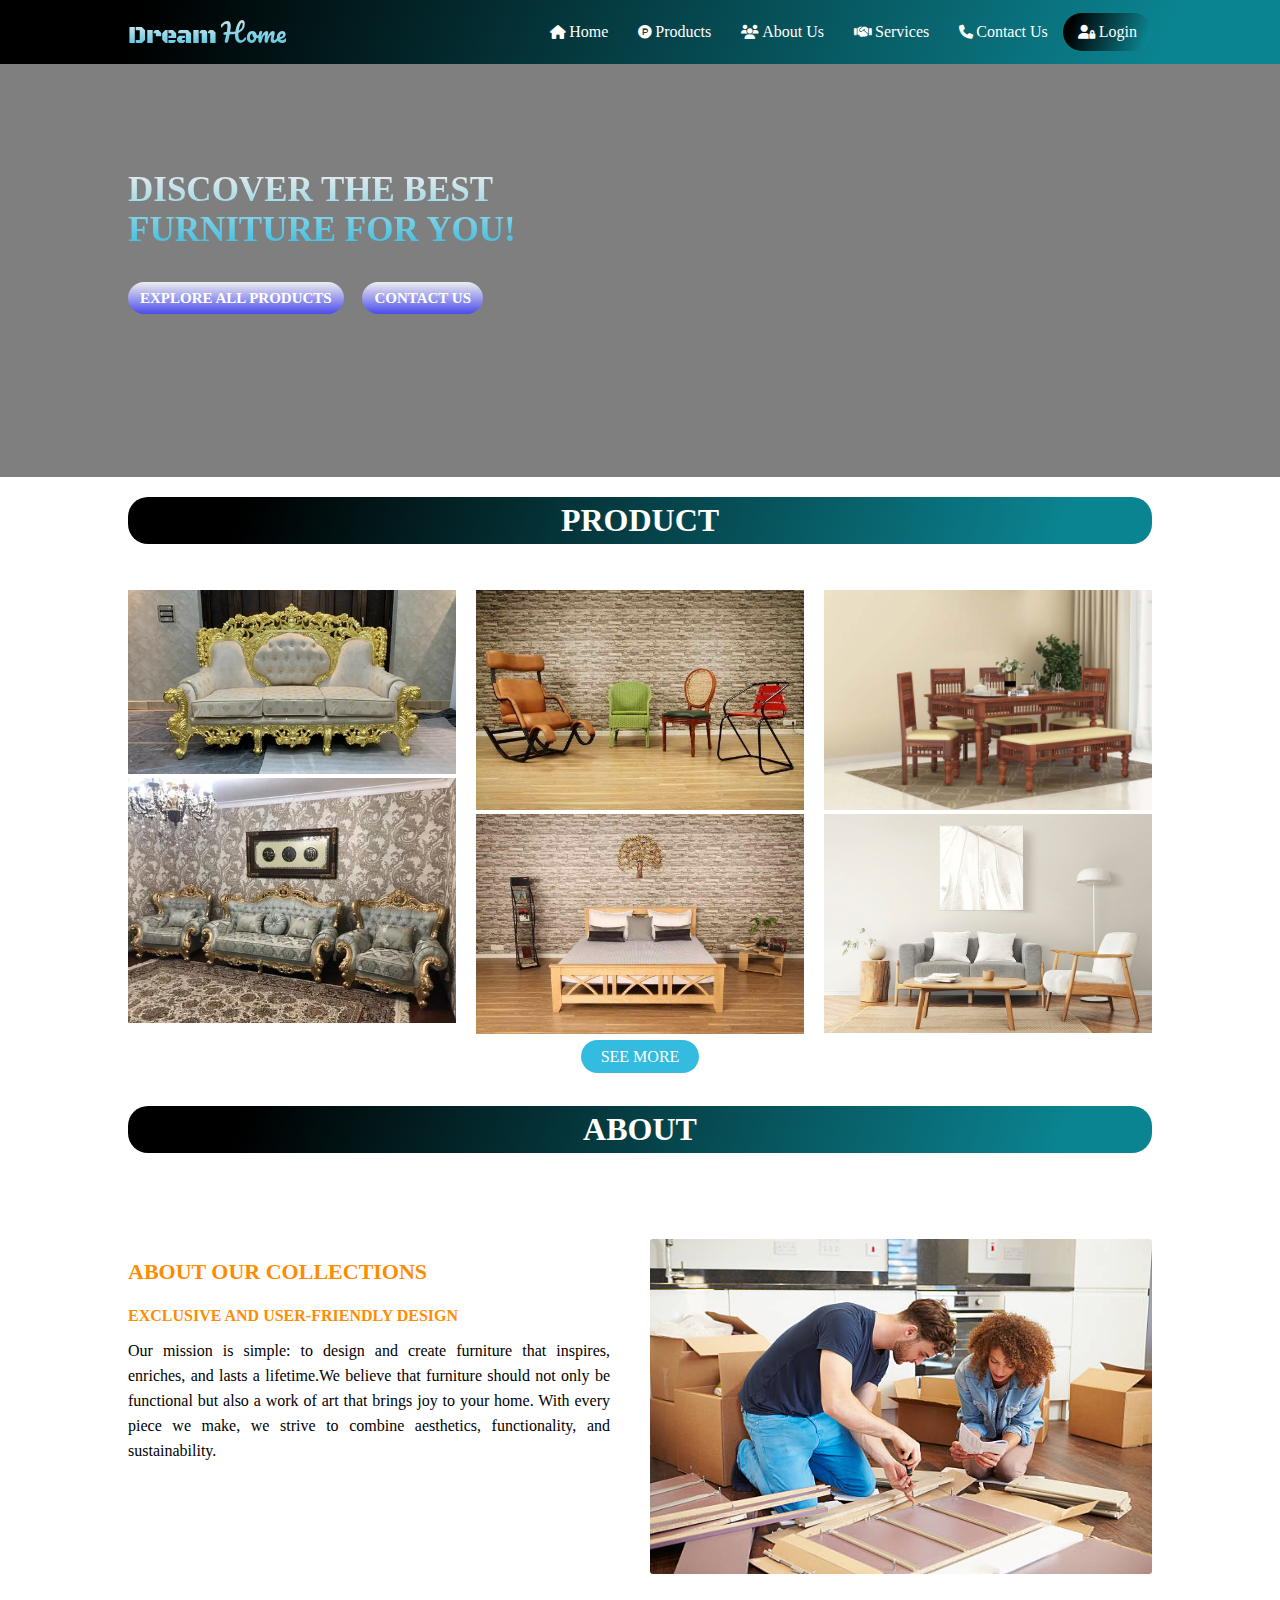
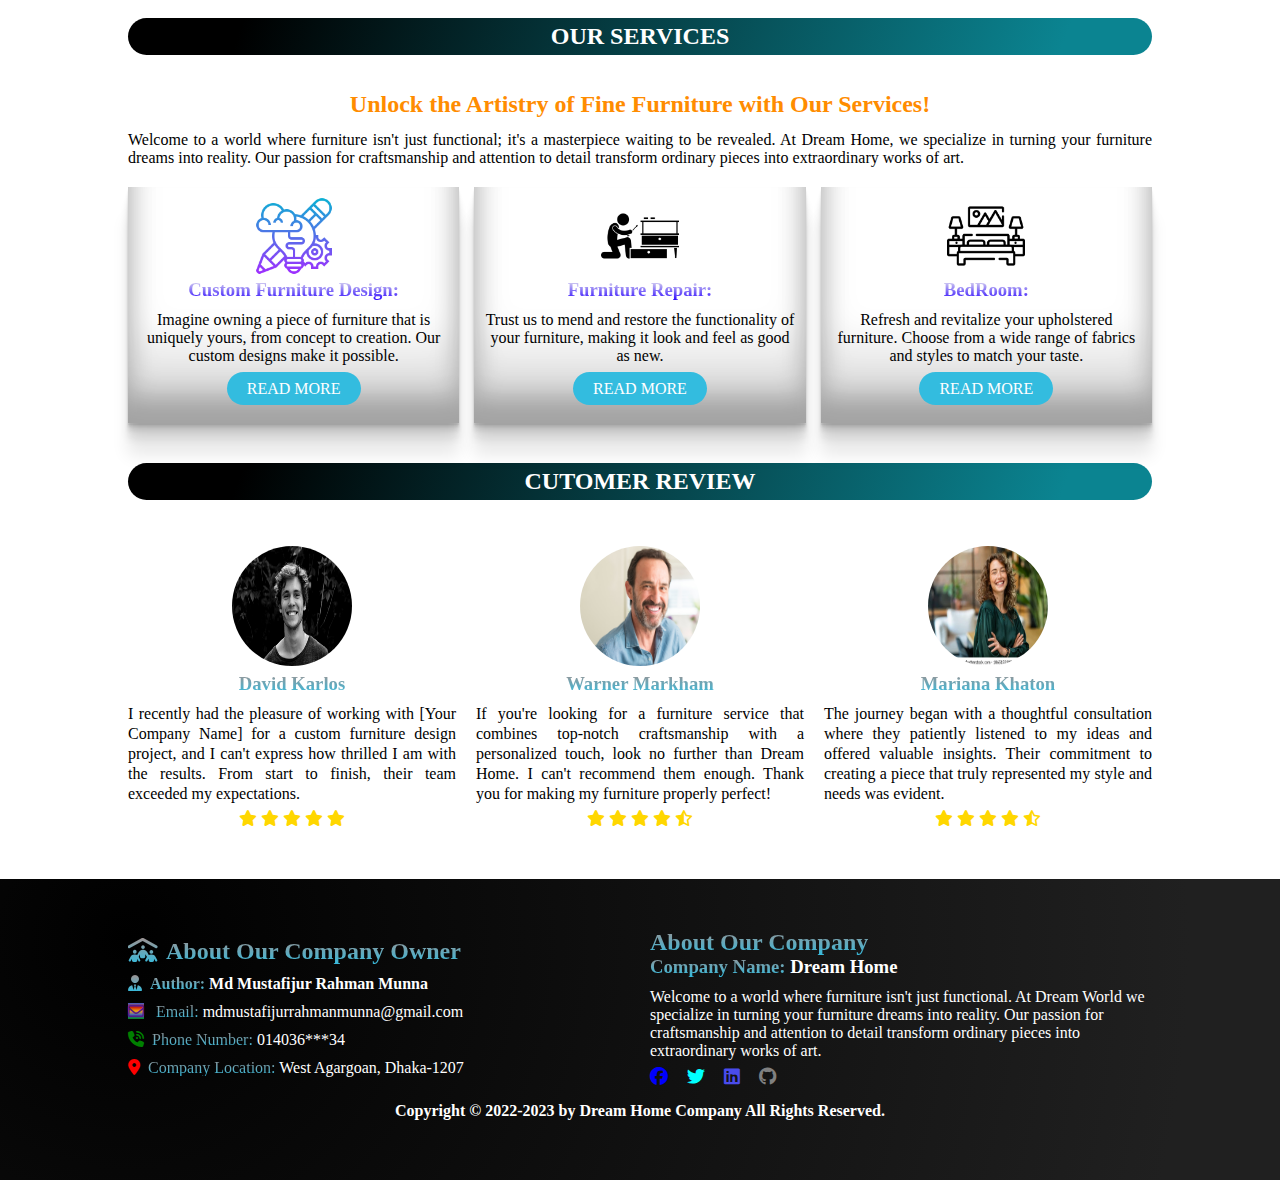
==== commit a5f6340b: "project compelet" ====
--- a/index.html
+++ b/index.html
@@ -6,7 +6,8 @@
     <meta name="viewport" content="width=device-width, initial-scale=1.0">
     <title>Dream Home</title>
     <link rel="stylesheet" href="style.css">
-    <link rel="shortcut icon" href="/img/myPhoto/IMG_20230511_131146 (3).jpg" type="image/x-icon">
+    <!-- <link rel="shortcut icon" href="/img/myPhoto/IMG_20230511_131146 (3).jpg" type="image/x-icon"> -->
+    <link rel="shortcut icon" href="./img/myPhoto/favicon.ico" type="image/x-icon">
     <!-- font awesome link with js script formate  -->
     <!-- <script src="https://kit.fontawesome.com/9ce82b2c02.js" crossorigin="anonymous"></script> -->
     <!-- font awesome with css link  -->
@@ -27,13 +28,13 @@
                 <!-- menu part -->
                 <div class="main_menu">
                     <ul>
-                        <li><a href="/"><i class="fa-solid fa-house icons"></i>Home</a></li>
+                        <li><a href="index.html"><i class="fa-solid fa-house icons"></i>Home</a></li>
                         <!-- <li><a href="#"><i class="fa-regular fa-id-badge icons"></i>Gallery</a></li> -->
-                        <li><a href="/products.html"><i class="fa-brands fa-product-hunt icons"></i>Products</a></li>
-                        <li><a href="/about.html"><i class="fa-solid fa-users icons"></i>About Us</a></li>
-                        <li><a href="/services.html"><i class="fa-solid fa-handshake icons"></i>Services</a></li>
-                        <li><a href="/contact.html"><i class="fa-solid fa-phone icons"></i>Contact Us</a></li>
-                        <li><a href="/login.html" class="active"><i class="fa-solid fa-user-lock icons"></i>Login</a></li>
+                        <li><a href="products.html"><i class="fa-brands fa-product-hunt icons"></i>Products</a></li>
+                        <li><a href="about.html"><i class="fa-solid fa-users icons"></i>About Us</a></li>
+                        <li><a href="services.html"><i class="fa-solid fa-handshake icons"></i>Services</a></li>
+                        <li><a href="contact.html"><i class="fa-solid fa-phone icons"></i>Contact Us</a></li>
+                        <li><a href="login.html" class="active"><i class="fa-solid fa-user-lock icons"></i>Login</a></li>
                     </ul>
                 </div>
             </div>
@@ -49,8 +50,8 @@
                     <div class="banner_content">
                         <h1>Discover The Best <br> Furniture For You!</h1>
                         <div class="btn_icon">
-                            <a href="#">Explore All Products</a>
-                            <a class="contact" href="#">Contact Us</a>
+                            <a href="products.html">Explore All Products</a>
+                            <a class="contact" href="contact.html">Contact Us</a>
                         </div>
                     </div>
                 </div>
@@ -76,27 +77,27 @@
                 <div class="product_main">
                     <!-- first product div  -->
                     <div class="product_first img_width">
-                        <img src="/img/gallery/sofa2.jpg" alt="">
-                        <img src="/img/gallery/sofa.jpg" alt="">
+                        <img src="./img/gallery/sofa2.jpg" alt="">
+                        <img src="./img/gallery/sofa.jpg" alt="">
                     </div>
 
                     <!-- second prodcut div  -->
                     <div class="product_second img_width">
-                        <img src="/img/gallery/vyom-design-chairs_1.jpg" alt="">
-                        <img src="/img/gallery/vyom-design-bed-wood.jpg" alt="">
+                        <img src="./img/gallery/vyom-design-chairs_1.jpg" alt="">
+                        <img src="./img/gallery/vyom-design-bed-wood.jpg" alt="">
                         <!-- <img src="/img/gallery/T4FCFFS3.jpg" alt=""> -->
                     </div>
 
                     <!-- third product div  -->
                     <div class="product_third img_width">
-                        <img src="/img/gallery/muskan1.jpg" alt="">
-                        <img src="/img/gallery/p-464-td-0170-04_1.jpg" alt="">
+                        <img src="./img/gallery/muskan1.jpg" alt="">
+                        <img src="./img/gallery/p-464-td-0170-04_1.jpg" alt="">
                     </div>
 
                 </div>
 
                 <div class="seeMore">
-                    <a href="#">see more</a>
+                    <a href="products.html">see more</a>
                 </div>
 
             </div>
@@ -128,7 +129,7 @@
                             functionality, and sustainability.</p>
                     </div>
                     <div class="about_img">
-                        <img src="/img/furnitureCreate.jpg" alt="">
+                        <img src="./img/furnitureCreate.jpg" alt="">
                         <div class="about_overlay"></div>
                     </div>
                 </div>
@@ -163,33 +164,33 @@
 
                 <div class="service_main">
                     <div class="service_card">
-                        <img src="/img/icons/design-thinking.png" alt="">
+                        <img src="./img/icons/design-thinking.png" alt="">
                         <h3>Custom Furniture Design:</h3>
                         <p> Imagine owning a piece of furniture that is uniquely yours, from concept to creation.
                             Our
                             custom designs make it possible.</p>
                         <div class="readMore">
-                            <a href="#">Read More</a>
+                            <a href="login.html">Read More</a>
                         </div>
                     </div>
 
                     <div class="service_card middel_card">
-                        <img src="/img/icons/man.png" alt="">
+                        <img src="./img/icons/man.png" alt="">
                         <h3>Furniture Repair:</h3>
                         <p> Trust us to mend and restore the functionality of your furniture, making it look and feel as
                             good as new.</p>
                         <div class="readMore">
-                            <a href="#">Read More</a>
+                            <a href="login.html">Read More</a>
                         </div>
                     </div>
 
                     <div class="service_card">
-                        <img src="/img/icons/bedroom.png" alt="">
+                        <img src="./img/icons/bedroom.png" alt="">
                         <h3>BedRoom: </h3>
                         <p>Refresh and revitalize your upholstered furniture. Choose from a wide range of fabrics and
                             styles to match your taste.</p>
                         <div class="readMore">
-                            <a href="#">Read More</a>
+                            <a href="login.html">Read More</a>
                         </div>
                     </div>
 
@@ -217,7 +218,7 @@
                 <div class="customer_main">
                     <div class="cutomer_review">
                         <div class="customer_img">
-                            <img src="/img/cutomer1.jpg" alt="">
+                            <img src="./img/cutomer1.jpg" alt="">
                         </div>
                         <div class="customer_content">
                             <h3>David Karlos</h3>
@@ -238,13 +239,13 @@
 
                     <div class="cutomer_review">
                         <div class="customer_img">
-                            <img src="/img/customer2.jpg" alt="">
+                            <img src="./img/customer2.jpg" alt="">
                         </div>
                         <div class="customer_content">
                             <h3>Warner Markham</h3>
                             <p>If you're looking for a furniture service that combines top-notch craftsmanship with a
                                 personalized touch, look no further than Dream Home. I can't recommend them
-                                enough. Thank you for making my furniture!</p>
+                                enough. Thank you for making my furniture properly perfect!</p>
                         </div>
                         <div class="star_icon">
                             <i class="fa-solid fa-star"></i>
@@ -257,7 +258,7 @@
 
                     <div class="cutomer_review">
                         <div class="customer_img">
-                            <img src="/img/cutomer3.jpg" alt="">
+                            <img src="./img/cutomer3.jpg" alt="">
                         </div>
                         <div class="customer_content">
                             <h3>Mariana Khaton</h3>
--- a/style.css
+++ b/style.css
@@ -42,6 +42,7 @@
     width: 100%;
     background: linear-gradient(109.6deg, rgb(0, 0, 0) 11.2%, rgb(11, 132, 145) 91.1%);
     position: fixed;
+    z-index: 999;
 }
 
 .container {
@@ -105,7 +106,7 @@
 @keyframes munna {
     from {
         /* background-color: brown; */
-        background-image: url(/img/banner3.jpg);
+        background-image: url(./img/banner3.jpg);
         background-repeat: no-repeat;
         background-position: center;
         background-size: cover;
@@ -114,7 +115,7 @@
 
     to {
         /* background-color: darkmagenta; */
-        background-image: url(/img/banner.jpg);
+        background-image: url(./img/banner.jpg);
         background-repeat: no-repeat;
         background-position: center;
         background-size: cover;
@@ -131,7 +132,7 @@
     margin-bottom: 40px;
 }
 
-.banner_content a {
+.btn_icon a {
     /* background:linear-gradient(#007991, #78ffd6); */
     background: -webkit-linear-gradient(#eee, #4a4cec);
     padding: 8px 12px;
@@ -141,7 +142,7 @@
     transition: all linear 0.5s;
 }
 
-.banner_content a:hover {
+.btn_icon a:hover {
     color: blue;
     background: linear-gradient(68.6deg, rgb(252, 165, 241) 1.8%, rgb(181, 255, 255) 100.5%);
     transition: all linear 0.5s;
@@ -299,7 +300,7 @@
     align-items: center; */
     margin-top: 20px;
     display: grid;
-    grid-template-columns: repeat(2,1fr);
+    grid-template-columns: repeat(2, 1fr);
     gap: 20px;
     margin-top: 50px;
 }
@@ -315,7 +316,7 @@
     margin-top: 20px; */
     display: flex;
     flex-direction: column;
-    margin-top: 20px; 
+    margin-top: 20px;
 }
 
 .about_content p {
@@ -342,7 +343,7 @@
     width: 50%;
     float: left;
     /* position: relative; */
-/* } */ 
+/* } */
 
 .about_img img {
     width: 100%;
@@ -393,7 +394,7 @@
     /* box-shadow: rgba(0, 0, 0, 0.35) 0px 5px 15px; */
     box-shadow: rgba(0, 0, 0, 0.17) 0px -23px 25px 0px inset, rgba(0, 0, 0, 0.15) 0px -36px 30px 0px inset, rgba(0, 0, 0, 0.1) 0px -79px 40px 0px inset, rgba(0, 0, 0, 0.06) 0px 2px 1px, rgba(0, 0, 0, 0.09) 0px 4px 2px, rgba(0, 0, 0, 0.09) 0px 8px 4px, rgba(0, 0, 0, 0.09) 0px 16px 8px, rgba(0, 0, 0, 0.09) 0px 32px 16px;
     transition: transform .2s;
-    
+
 }
 
 .service_card:hover {
@@ -587,6 +588,7 @@
     justify-content: space-between;
     align-items: center;
     flex-wrap: wrap; */
+    margin-bottom: 30px;
 }
 
 .product_card {
@@ -597,6 +599,12 @@
     /* align-items: center; */
     display: flex;
     flex-direction: column;
+    transition: transform .2s;
+
+}
+
+.product_card:hover {
+    transform: scale(1.05);
 }
 
 .product_card img {
@@ -634,14 +642,268 @@
 /* multipage produc style end */
 
 /* multi service style start  */
-.multi_service{
+.multi_service {
     padding-top: 80px;
 }
 
 /* multi service style end */
 
 /* multi about style start  */
-.multi_about{
-    padding: 80px;
-}
-/* multi about style end */+.multi_about {
+    padding-top: 80px;
+}
+
+/* multi about style end */
+
+/* multi login style start  */
+
+.login_container {
+    padding-top: 80px;
+}
+
+.form_container {
+    margin: 30px 20%;
+    /* background-image: linear-gradient(
+      #02494e, #7ba6c4); */
+    background: linear-gradient(109.6deg, rgb(0, 0, 0) 11.2%, rgb(11, 132, 145) 91.1%);
+    display: flex;
+    flex-direction: column;
+    justify-content: center;
+    align-items: center;
+    padding: 5%;
+    border-radius: 30px;
+    /* box-shadow: rgba(0, 0, 0, 0.56) 0px 22px 70px 4px; */
+    box-shadow: rgb(38, 57, 77) 0px 20px 30px -10px;
+}
+
+.form_container input {
+    width: 100%;
+    border: none;
+    height: 40px;
+    margin-top: 15px;
+    padding-left: 20px;
+    border-radius: 15px;
+    font-size: 16px;
+    border: 1px solid rgb(0, 113, 179);
+}
+
+.login-btn {
+    display: inline-block;
+    text-decoration: none;
+    font-size: 20px;
+    background-color: #33bcdf;
+    padding: 8px 40px;
+    margin-top: 20px;
+    margin-bottom: 20px;
+    border-radius: 30px;
+    color: rgb(87, 3, 0);
+}
+
+.login-btn:hover {
+    background: linear-gradient(68.6deg, rgb(252, 165, 241) 1.8%, rgb(181, 255, 255) 100.5%);
+    color: blue;
+}
+
+.form {
+    display: flex;
+    flex-direction: column;
+    justify-content: center;
+    align-items: center;
+}
+
+.form-logo {
+    width: 100px;
+    margin-top: 50px;
+}
+
+.form-logo img {
+    width: 100%;
+}
+
+.login-text {
+    font-size: 30px;
+    color: rgb(0, 204, 255);
+}
+
+/* multi login style end */
+
+/* multi contact style start  */
+
+.contact_container {
+    padding-top: 80px;
+}
+
+.contact_content {
+    display: grid;
+    grid-template-columns: repeat(2, 1fr);
+    gap: 30px;
+    margin: 15px 0;
+}
+
+.contact_form form input,
+textarea {
+    width: 100%;
+    padding-left: 8px;
+}
+
+.contact_form form input {
+    padding: 8px 0;
+    padding-left: 8px;
+}
+
+.submit_btn {
+    background-color: #33bcdf;
+    border: 0;
+    color: white;
+    font-weight: bold;
+    border-radius: 5px;
+}
+
+.submit_btn:hover {
+    background: linear-gradient(68.6deg, rgb(252, 165, 241) 1.8%, rgb(181, 255, 255) 100.5%);
+    color: blue;
+}
+
+.contact_info {
+    line-height: 20px;
+    border: 1px solid gray;
+    padding-left: 10px;
+    border-radius: 8px;
+}
+
+.contact-titel {
+    color: darkorange;
+    margin: 10px 0;
+}
+
+/* multi contact style end */
+
+/* media query style start  */
+
+/************** mobile device start ************ */
+
+@media only screen and (max-width:600px) {
+    nav {
+        width: 100%;
+    }
+
+    .first,
+    .last {
+        font-size: 15px;
+    }
+
+    .main_menu ul li a {
+        /* padding: 5px 10px; */
+        padding: 3px 3px;
+    }
+
+    .icons {
+        font-size: 5px;
+    }
+
+    .banner_content h1 {
+        font-size: 25px;
+    }
+
+    .btn_icon {
+        font-size: 12px;
+    }
+
+    .customer_main,
+    .service_main,
+    .footer_main,
+    .main_about,
+    .product_cards,
+    .contact_content {
+        grid-template-columns: repeat(1, 1fr);
+        margin-bottom: 5px;
+    }
+
+    .own_content h2 {
+        font-size: 20px;
+    }
+
+    .company_details h2 {
+        font-size: 20px;
+    }
+
+    .company_details h3 {
+        font-size: 18px;
+    }
+
+    .privacy {
+        font-size: 14px;
+    }
+
+    .about_titel {
+        font-size: 14px;
+    }
+
+    #multi_product,
+    .multi_about,
+    .multi_service,
+    .contact_container,
+    .login_container {
+        padding-top: 90px;
+    }
+
+    .contact_content {
+        margin-bottom: 20px;
+    }
+
+    .form_container {
+        margin-left: 0;
+        margin-right: 0;
+    }
+}
+
+
+
+
+/************** mobile device end ************ */
+
+/* tablet devices style start  */
+
+ @media only screen and (min-width:601px) and (max-width:992px) {
+    .main_about, .service_main, .customer_main, .product_cards, .contact_content {
+        grid-template-columns: repeat(2,1fr);
+    }
+    .product_cards{
+        gap: 15px;
+    }
+    #multi_product, .multi_about, .multi_service, .contact_container, .login_container {
+        padding-top: 100px;
+    }
+
+
+    .about_img img {
+        width: 100%;
+        height: 350px;
+    }
+
+    .contact_form {
+        font-size: 15px;
+    }
+    .contact_info h3 {
+        font-size: 15px;
+    }
+} 
+
+/* tablet devices style end */
+
+ @media only screen and (min-width:993px) {
+    .service_main, .customer_main, .product_cards {
+        grid-template-columns: repeat(3,1fr);
+    }
+
+    .main_about, .footer_main, .contact_content {
+        grid-template-columns: repeat(2,1fr);
+    }
+
+    .form_container {
+        margin: 30px 20%;
+    }
+
+}
+
+/* media query style end */